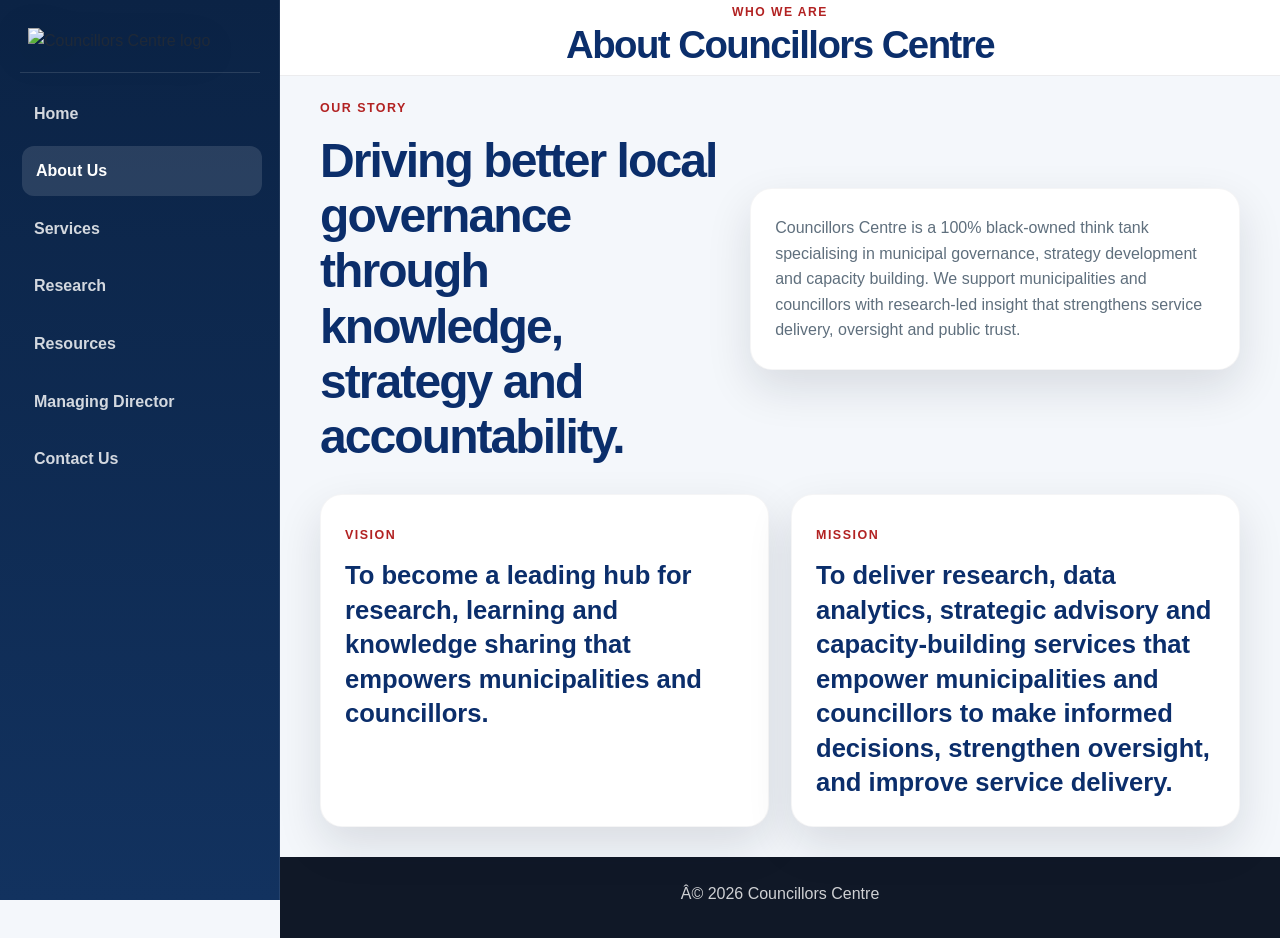
==== about.html @ 7bc2c6ad "Initial commit via Netlify [skip ci]" ====
﻿
<!DOCTYPE html>
<html lang="en">
<head>
  <meta charset="utf-8">
  <meta name="viewport" content="width=device-width, initial-scale=1">
  <title>About Us | Councillors Centre</title>
  <link rel="stylesheet" href="style.css">
</head>
<body class="page-about">
  <div class="layout-shell">
    <aside class="sidebar" aria-label="Sidebar navigation">
      <div class="sidebar-brand">
        <img src="image/CH%20LOGO%2042.png" alt="Councillors Centre logo" class="sidebar-logo">
      </div>

      <nav class="side-nav" aria-label="Main navigation">
        <a class="nav-item" href="index.html">Home</a>
        <a class="nav-item is-active" href="about.html">About Us</a>
        <a class="nav-item" href="services.html">Services</a>
        <a class="nav-item" href="research.html">Research</a>
        <a class="nav-item" href="research.html">Resources</a>
        <a class="nav-item" href="ceo.html">Managing Director</a>
        <a class="nav-item" href="contact.html">Contact Us</a>
      </nav>
    </aside>

    <div class="main-panel">
      <header class="page-header">
        <div>
          <p class="page-kicker">Who We Are</p>
          <h1>About Councillors Centre</h1>
        </div>
      </header>

      <main class="content">
        <section class="about-hero section-block">
          <div class="about-hero-copy">
            <span class="eyebrow eyebrow-green">Our Story</span>
            <h2>Driving better local governance through knowledge, strategy and accountability.</h2>
          </div>
          <div class="card intro-card">
            <p>
               Councillors Centre is a 100% black-owned think tank specialising in municipal governance,
              strategy development and capacity building. We support municipalities and councillors with
              research-led insight that strengthens service delivery, oversight and public trust.
            </p>
          </div>
        </section>

        <section class="card-grid section-block">
          <article class="card info-card-panel">
            <span class="panel-label">Vision</span>
            <h3>To become a leading hub for research, learning and knowledge sharing that empowers municipalities and councillors.</h3>
          </article>
          <article class="card info-card-panel">
            <span class="panel-label">Mission</span>
            <h3>To deliver research, data analytics, strategic advisory and capacity-building services that empower municipalities and councillors to make informed decisions, strengthen oversight, and improve service delivery.</h3>
          </article>
        </section>
      </main>

      <footer class="site-footer">
        Â© 2026  Councillors Centre
      </footer>
    </div>
  </div>

  <button class="menu-toggle" type="button" aria-label="Open menu" aria-expanded="false">
    <span class="menu-icon" aria-hidden="true"></span>
  </button>

  <div class="mobile-nav-wrap" aria-label="Mobile navigation panel">
    <nav class="mobile-nav" aria-label="Mobile navigation">
      <a class="nav-item" href="index.html">Home</a>
      <a class="nav-item is-active" href="about.html">About Us</a>
      <a class="nav-item" href="services.html">Services</a>
      <a class="nav-item" href="research.html">Research</a>
      <a class="nav-item" href="research.html">Resources</a>
      <a class="nav-item" href="ceo.html">Managing Director</a>
      <a class="nav-item" href="contact.html">Contact Us</a>
    </nav>
  </div>

  <script src="script.js"></script>
</body>
</html>
---- style.css ----
﻿:root {
  --green: #2e7d32;
  --green-dark: #1b4d22;
  --blue: #0b2e6b;
  --text: #1f2937;
  --muted: #5f6f7d;
  --light: #f4f7fb;
  --white: #ffffff;
  --shadow: 0 18px 45px rgba(15, 23, 42, 0.12);
}

* {
  box-sizing: border-box;
  margin: 0;
  padding: 0;
}

html {
  scroll-behavior: smooth;
}

body {
  margin: 0;
  font-family: "Segoe UI", Arial, sans-serif;
  background: var(--light);
  color: var(--text);
  line-height: 1.6;
  font-size: 16px;
  overflow-x: hidden;
}

a {
  text-decoration: none;
}

img {
  max-width: 100%;
  display: block;
}

button,
input,
textarea {
  font: inherit;
}

.layout-shell {
  display: flex;
  min-height: 100vh;
  max-width: 1600px;
  margin: 0 auto;
}

.sidebar {
  position: sticky;
  top: 0;
  align-self: flex-start;
  width: 280px;
  min-height: 100vh;
  background: linear-gradient(180deg, #0b2345 0%, #12325f 100%);
  padding: 28px 20px 20px;
  box-shadow: inset -1px 0 0 rgba(255, 255, 255, 0.08);
}

.sidebar-brand {
  display: flex;
  align-items: center;
  justify-content: center;
  padding: 0 8px 18px;
  margin-bottom: 16px;
  border-bottom: 1px solid rgba(255, 255, 255, 0.12);
}

.sidebar-logo {
  width: 100%;
  max-width: 260px;
  height: auto;
  object-fit: contain;
  display: block;
  background: transparent;
  border-radius: 0;
  padding: 0;
  box-shadow: none;
  filter: drop-shadow(0 8px 18px rgba(0, 0, 0, 0.18));
}

.brand-name {
  display: block;
  color: #ffffff;
  font-size: 1.08rem;
  font-weight: 700;
}

.sidebar-brand small {
  color: rgba(255, 255, 255, 0.7);
  font-size: 0.74rem;
  letter-spacing: 0.08em;
  text-transform: uppercase;
}

.side-nav {
  display: flex;
  flex-direction: column;
  gap: 8px;
}

.nav-item {
  display: flex;
  align-items: center;
  gap: 10px;
  padding: 12px 14px;
  border-radius: 12px;
  color: rgba(255, 255, 255, 0.82);
  font-weight: 600;
  transition: background 0.2s ease, color 0.2s ease, transform 0.2s ease;
}

.nav-item:hover,
.nav-item:focus,
.nav-item.is-active {
  background: rgba(255, 255, 255, 0.12);
  color: #ffffff;
  transform: translateX(2px);
}

.main-panel {
  flex: 1;
  min-width: 0;
  background: var(--light);
}

.page-header {
  background: rgba(255, 255, 255, 0.96);
  border-bottom: 1px solid rgba(15, 23, 42, 0.08);
  padding: 6px 16px;
  min-height: 76px;
  text-align: center;
  overflow: visible;
}

.page-header > div,
.brand-header-wrap {
  display: flex;
  align-items: center;
  justify-content: center;
  text-align: center;
  width: 100%;
  min-height: 56px;
}

.page-kicker {
  margin: 0;
  color: #b22222;
  font-size: 0.76rem;
  letter-spacing: 0.12em;
  text-transform: uppercase;
  font-weight: 700;
  text-align: center;
  line-height: 1.1;
  padding-top: 0;
}

.page-header h1,
.hero h2,
.about-hero-copy h2,
.section-heading h3,
.cta-box h3,
.profile-summary h2 {
  color: var(--blue);
  line-height: 1.15;
  letter-spacing: -0.04em;
}

.page-header h1 {
  font-size: clamp(2.1rem, 3vw, 3rem);
}

.site-logo,
.page-header-logo {
  display: block;
  width: min(280px, 100%);
  max-width: 100%;
  height: auto;
  object-fit: contain;
  flex-shrink: 0;
  margin: 0 auto;
}

.content {
  padding: 0 20px 0;
}

@media (max-width: 768px) {
  .sidebar-brand {
    padding-bottom: 12px;
  }

  .sidebar-logo {
    max-width: 170px;
  }

  .page-header {
    padding: 6px 10px;
    min-height: 64px;
    overflow: visible;
  }

  .page-kicker {
    font-size: 0.68rem;
    letter-spacing: 0.1em;
  }

  .site-logo,
  .page-header-logo {
    width: min(220px, 65vw);
    max-width: 100%;
    height: auto;
  }

  .page-home .brand-header-wrap,
  .page-research .brand-header-wrap {
    height: 64px;
    min-height: 64px;
    overflow: hidden;
  }

  .page-home .content {
    padding-top: 8px;
  }

  .content {
    padding: 0 14px 14px;
  }

  .hero {
    min-height: auto;
    padding: 20px 16px 22px;
    border-radius: 16px;
    margin-top: 0;
  }

  .hero h2 {
    font-size: 2.1rem;
    line-height: 1.08;
  }

  .hero p {
    font-size: 1rem;
  }

  .hero-visual {
    min-height: 180px;
  }
}

.section-block {
  margin-bottom: 30px;
}

.page-about {
  overflow-x: visible;
}

.page-contact,
.page-director,
.page-services {
  overflow-x: visible;
}

.page-contact .page-header > div,
.page-director .page-header > div {
  flex-direction: column;
  gap: 4px;
  width: min(100%, 1120px);
  margin-inline: auto;
  padding-inline: clamp(20px, 4vw, 40px);
}

.page-contact .page-header h1,
.page-director .page-header h1 {
  max-width: 100%;
  overflow-wrap: anywhere;
}

.page-contact .content,
.page-director .content {
  width: 100%;
  max-width: 1120px;
  margin-inline: auto;
  padding: 18px clamp(20px, 4vw, 40px) 0;
}

.page-contact .contact-grid > *,
.page-director .director-profile > * {
  min-width: 0;
}

.page-contact .contact-card p,
.page-director .profile-summary h2 {
  overflow-wrap: anywhere;
}

.page-contact .form-card {
  width: 100%;
  max-width: 800px;
  margin-inline: auto;
}

.page-director .profile-image-wrap {
  width: min(100%, 360px);
  margin-inline: auto;
}

.page-services .page-header > div {
  flex-direction: column;
  gap: 4px;
  width: min(100%, 1120px);
  margin-inline: auto;
  padding-inline: clamp(20px, 4vw, 40px);
}

.page-services .page-header h1 {
  max-width: 100%;
  overflow-wrap: anywhere;
}

.page-services .content {
  width: 100%;
  max-width: 1120px;
  margin-inline: auto;
  padding: 18px clamp(20px, 4vw, 40px) 0;
}

.page-services .services-accordion,
.page-services .service-accordion,
.page-services .service-trigger,
.page-services .service-title,
.page-services .service-body {
  min-width: 0;
}

.page-services .service-title,
.page-services .service-body li,
.page-services .service-body p {
  overflow-wrap: anywhere;
}

.page-about .page-header > div {
  flex-direction: column;
  gap: 4px;
  width: min(100%, 1120px);
  margin-inline: auto;
  padding-inline: clamp(20px, 4vw, 40px);
}

.page-about .page-header h1 {
  max-width: 100%;
  overflow-wrap: anywhere;
}

.page-about .content {
  width: 100%;
  max-width: 1120px;
  margin-inline: auto;
  padding: 18px clamp(20px, 4vw, 40px) 0;
}

.card {
  background: var(--white);
  border-radius: 22px;
  padding: 26px 24px;
  box-shadow: var(--shadow);
  border: 1px solid rgba(15, 23, 42, 0.04);
}

.eyebrow {
  display: inline-block;
  margin-bottom: 14px;
  color: #b22222;
  font-weight: 700;
  font-size: 0.78rem;
  letter-spacing: 0.12em;
  text-transform: uppercase;
}

.eyebrow-green {
  color: #b22222;
}

.hero {
  display: grid;
  grid-template-columns: 1.35fr 0.65fr;
  gap: 22px;
  align-items: center;
  min-height: 280px;
  padding: 6px 20px 10px;
  background: linear-gradient(135deg, rgba(11, 46, 107, 0.86), rgba(46, 125, 50, 0.8)),
    url('https://images.unsplash.com/photo-1486406146926-c627a92ad1ab') center/cover no-repeat;
  border-radius: 18px;
  box-shadow: var(--shadow);
  color: var(--white);
  overflow: hidden;
  margin-top: 0;
}

.hero h2 {
  color: var(--white);
  font-size: clamp(2.7rem, 4vw, 4.8rem);
  line-height: 0.95;
  margin-bottom: 16px;
  letter-spacing: -0.05em;
}

.hero-content {
  max-width: 760px;
}

.hero p {
  color: rgba(255, 255, 255, 0.9);
  font-size: 1.12rem;
  margin-bottom: 24px;
  max-width: 690px;
}

.hero-actions {
  display: flex;
  flex-wrap: wrap;
  gap: 16px;
  margin-bottom: 22px;
}

.btn {
  display: inline-flex;
  align-items: center;
  justify-content: center;
  min-height: 48px;
  border-radius: 999px;
  padding: 0 22px;
  font-weight: 700;
  transition: transform 0.2s ease, box-shadow 0.2s ease;
}

.btn:hover,
.btn:focus {
  transform: translateY(-2px);
}

.btn-primary {
  background: var(--white);
  color: var(--blue);
  box-shadow: 0 12px 28px rgba(15, 23, 42, 0.16);
}

.btn-secondary {
  background: transparent;
  border: 1.5px solid rgba(255, 255, 255, 0.8);
  color: var(--white);
}

.trust-points {
  display: flex;
  flex-wrap: wrap;
  gap: 10px 18px;
  list-style: none;
  color: rgba(255, 255, 255, 0.92);
}

.trust-points li::before {
  content: "\2022";
  margin-right: 8px;
  color: #d8f3d7;
}

.hero-visual {
  position: relative;
  display: flex;
  flex-direction: column;
  justify-content: center;
  align-items: center;
  gap: 18px;
  min-height: 320px;
  padding-right: 8px;
}

.hero-visual::before {
  content: "";
  position: absolute;
  inset: 10% 10%;
  border: 1px solid rgba(255, 255, 255, 0.28);
  border-radius: 28px;
  background: rgba(255, 255, 255, 0.03);
}

.info-card {
  position: relative;
  z-index: 1;
  width: min(290px, 80%);
  padding: 26px 22px;
  background: rgba(255, 255, 255, 0.12);
  border: 1px solid rgba(255, 255, 255, 0.24);
  border-radius: 18px;
  color: var(--white);
  box-shadow: var(--shadow);
}

.card-primary {
  align-self: flex-end;
}

.card-secondary {
  align-self: flex-start;
}

.info-card strong {
  display: block;
  font-size: 2.6rem;
  margin-bottom: 6px;
}

.info-card span {
  color: rgba(255, 255, 255, 0.9);
}

.stats-bar {
  display: grid;
  grid-template-columns: repeat(4, minmax(0, 1fr));
  gap: 18px;
  margin: 30px 0;
}

.stat-item {
  background: var(--white);
  border-radius: 18px;
  padding: 20px 16px;
  text-align: center;
  box-shadow: var(--shadow);
}

.stat-item strong {
  display: block;
  font-size: 1.5rem;
  color: var(--blue);
  margin-bottom: 8px;
}

.stat-item span {
  color: var(--muted);
  font-weight: 600;
}

.section-heading {
  margin-bottom: 20px;
}

.section-heading h3 {
  font-size: clamp(1.9rem, 3vw, 2.8rem);
}

.section-heading.center {
  text-align: center;
}

.about-hero {
  display: grid;
  grid-template-columns: minmax(0, 1fr) minmax(0, 1.2fr);
  gap: 22px;
  align-items: center;
}

.page-about .about-hero > *,
.page-about .card-grid > * {
  min-width: 0;
}

.about-hero-copy h2 {
  font-size: clamp(2rem, 4vw, 3rem);
  max-width: 100%;
  overflow-wrap: anywhere;
}

.intro-card p,
.info-card-panel h3,
.service-panel h3,
.contact-card p,
.profile-summary p,
.form-card label,
.feature-item p {
  color: var(--muted);
}

.card-grid {
  display: grid;
  grid-template-columns: repeat(2, minmax(0, 1fr));
  gap: 22px;
}

@media (max-width: 960px) {
  .page-about .card-grid {
    grid-template-columns: minmax(0, 1fr);
  }
}

.panel-label {
  display: inline-block;
  margin-bottom: 12px;
  color: #b22222;
  font-size: 0.78rem;
  letter-spacing: 0.12em;
  text-transform: uppercase;
  font-weight: 700;
}

.info-card-panel h3 {
  color: var(--blue);
  font-size: clamp(1.4rem, 2vw, 2rem);
  line-height: 1.35;
  overflow-wrap: anywhere;
}

.services-grid,
.feature-grid {
  display: grid;
  grid-template-columns: repeat(3, minmax(0, 1fr));
  gap: 22px;
}

.service-card,
.feature-item {
  background: var(--white);
  border-radius: 22px;
  padding: 24px 20px;
  box-shadow: var(--shadow);
  border-top: 4px solid var(--green);
}

.icon {
  display: inline-flex;
  align-items: center;
  justify-content: center;
  width: 52px;
  height: 52px;
  border-radius: 50%;
  background: rgba(46, 125, 50, 0.12);
  color: var(--green-dark);
  font-weight: 800;
  margin-bottom: 14px;
}

.service-card h4,
.feature-item h4,
.contact-card h3 {
  color: var(--blue);
  margin-bottom: 10px;
}

.cta-section {
  margin-top: 30px;
}

.cta-box {
  display: flex;
  align-items: center;
  justify-content: space-between;
  gap: 20px;
  padding: 28px 26px;
  background: linear-gradient(135deg, var(--blue), var(--green-dark));
  border-radius: 24px;
  color: var(--white);
  box-shadow: var(--shadow);
}

.cta-box h3 {
  color: var(--white);
  font-size: clamp(1.6rem, 2vw, 2.5rem);
}

.services-accordion {
  display: grid;
  gap: 18px;
}

.service-accordion {
  background: var(--white);
  border: 1px solid rgba(15, 23, 42, 0.06);
  border-left: 5px solid var(--green);
  border-radius: 20px;
  overflow: hidden;
  box-shadow: var(--shadow);
  transition: box-shadow 0.2s ease, transform 0.2s ease;
}

.service-accordion.is-open {
  box-shadow: 0 18px 32px rgba(11, 46, 107, 0.06);
}

.service-trigger {
  width: 100%;
  display: flex;
  align-items: center;
  justify-content: space-between;
  gap: 18px;
  background: transparent;
  border: none;
  cursor: pointer;
  text-align: left;
  padding: 22px 24px;
  min-height: 76px;
  color: var(--text);
}

.service-accordion.is-open .service-trigger {
  background: linear-gradient(180deg, rgba(46, 125, 50, 0.04), rgba(255, 255, 255, 1));
}

.service-title {
  color: var(--blue);
  font-size: 1.05rem;
  font-weight: 700;
  line-height: 1.35;
}

.service-chevron {
  display: inline-flex;
  align-items: center;
  justify-content: center;
  width: 32px;
  height: 32px;
  border-radius: 50%;
  background: rgba(46, 125, 50, 0.08);
  color: var(--green-dark);
  font-size: 1.5rem;
  line-height: 1;
  flex-shrink: 0;
  transition: transform 0.2s ease;
}

.service-accordion.is-open .service-chevron {
  transform: rotate(45deg);
}

.service-body {
  display: none;
  padding: 0 24px 24px;
  color: var(--text);
}

.service-accordion.is-open .service-body {
  display: block;
}

.service-body p {
  color: var(--muted);
  margin-bottom: 16px;
}

.service-body ul {
  margin: 0;
  padding-left: 1.2rem;
  display: grid;
  gap: 10px;
}

.service-body li::marker {
  color: var(--green);
}

.contact-grid {
  display: grid;
  grid-template-columns: repeat(3, minmax(0, 1fr));
  gap: 22px;
}

.contact-card h3 {
  margin-bottom: 8px;
  color: #b22222;
}

.contact-card a {
  color: #b22222;
  font-weight: 600;
}

.form-card {
  display: grid;
  gap: 18px;
  max-width: 800px;
}

.form-card label {
  display: grid;
  gap: 8px;
  font-weight: 600;
  color: var(--text);
}

.form-card input,
.form-card textarea {
  width: 100%;
  border: 1px solid rgba(15, 23, 42, 0.12);
  border-radius: 12px;
  background: var(--white);
  padding: 12px 14px;
  color: var(--text);
}

.form-card textarea {
  min-height: 160px;
  resize: vertical;
}

.director-profile {
  display: grid;
  grid-template-columns: minmax(220px, 360px) 1fr;
  gap: 28px;
  align-items: start;
}

.profile-image-wrap {
  padding: 18px;
}

.profile-image {
  width: 100%;
  height: auto;
  border-radius: 18px;
  object-fit: cover;
}

.profile-summary {
  display: grid;
  gap: 18px;
}

.profile-summary h2 {
  font-size: clamp(2rem, 3vw, 2.8rem);
}

.site-footer {
  padding: 24px 18px 32px;
  background: #101827;
  color: rgba(255, 255, 255, 0.8);
  text-align: center;
}

.menu-toggle {
  display: none;
}

.mobile-nav-wrap {
  display: none;
}

@media (max-width: 1100px) {
  .sidebar {
    width: 220px;
  }

  .page-header,
  .content {
    padding-left: 24px;
    padding-right: 24px;
  }

  .stats-bar,
  .services-grid,
  .feature-grid,
  .contact-grid {
    grid-template-columns: repeat(2, minmax(0, 1fr));
  }

  .about-hero,
  .director-profile {
    grid-template-columns: 1fr;
  }
}

@media (max-width: 768px) {
  .sidebar {
    display: none;
  }

  .layout-shell {
    display: block;
  }

  .page-header {
    padding-top: 64px;
  }

  .content {
    padding-top: 20px;
  }

  .services-layout {
    grid-template-columns: 1fr;
  }

  .service-panel {
    min-height: 66px;
    padding: 16px 18px;
  }

  .service-title {
    font-size: 0.98rem;
  }

  .service-detail {
    position: static;
  }

  .hero {
    grid-template-columns: 1fr;
    padding: 28px 20px 30px;
    min-height: auto;
  }

  .hero h2 {
    font-size: 2.2rem;
  }

  .hero-actions {
    flex-direction: column;
    align-items: stretch;
  }

  .hero-actions .btn,
  .btn {
    width: 100%;
  }

  .stats-bar,
  .services-grid,
  .feature-grid,
  .contact-grid,
  .card-grid {
    grid-template-columns: 1fr;
  }

  .cta-box {
    flex-direction: column;
    align-items: flex-start;
  }

  .menu-toggle {
    display: flex;
    position: fixed;
    top: 14px;
    right: 14px;
    z-index: 50;
    width: 46px;
    height: 46px;
    border: none;
    border-radius: 12px;
    background: var(--blue);
    color: var(--white);
    align-items: center;
    justify-content: center;
    font-size: 1.6rem;
    box-shadow: 0 12px 24px rgba(11, 46, 107, 0.22);
    cursor: pointer;
  }

  .menu-icon,
  .menu-icon::before,
  .menu-icon::after {
    display: block;
    width: 20px;
    height: 2px;
    border-radius: 2px;
    background: currentColor;
  }

  .menu-icon {
    position: relative;
    transition: background-color 0.2s ease;
  }

  .menu-icon::before,
  .menu-icon::after {
    position: absolute;
    left: 0;
    content: "";
    transition: transform 0.2s ease;
  }

  .menu-icon::before {
    transform: translateY(-6px);
  }

  .menu-icon::after {
    transform: translateY(6px);
  }

  body.menu-open .menu-icon {
    background: transparent;
  }

  body.menu-open .menu-icon::before {
    transform: rotate(45deg);
  }

  body.menu-open .menu-icon::after {
    transform: rotate(-45deg);
  }

  .mobile-nav-wrap {
    display: none;
    position: fixed;
    top: 68px;
    right: 14px;
    width: min(280px, calc(100vw - 28px));
    z-index: 40;
    background: rgba(255, 255, 255, 0.99);
    border: 1px solid rgba(15, 23, 42, 0.08);
    border-radius: 16px;
    box-shadow: 0 20px 36px rgba(15, 23, 42, 0.12);
    padding: 10px;
  }

  body.menu-open .mobile-nav-wrap {
    display: block;
  }

  .mobile-nav {
    display: flex;
    flex-direction: column;
    gap: 6px;
  }

  .mobile-nav .nav-item {
    color: var(--blue);
    background: rgba(11, 46, 107, 0.04);
    border-radius: 10px;
    padding: 12px 14px;
  }

  body.menu-open {
    overflow: hidden;
  }
}

@media (max-width: 480px) {
  body {
    font-size: 15px;
  }

  .page-header,
  .content {
    padding-left: 16px;
    padding-right: 16px;
  }

  .card,
  .service-card,
  .feature-item,
  .cta-box,
  .contact-card,
  .info-card-panel {
    padding-left: 18px;
    padding-right: 18px;
  }

  .page-header h1 {
    font-size: 2rem;
  }

  .page-about .page-header h1 {
    font-size: 1.75rem;
  }

  .page-header-logo {
    width: min(180px, 58vw);
  }

  .hero h2 {
    font-size: 1.9rem;
  }

  .section-heading h3 {
    font-size: 1.8rem;
  }
}


.research-page-content {
  padding-top: 18px;
}

.research-intro {
  max-width: 760px;
  margin: 0 auto 24px;
  text-align: center;
}

.research-intro h1 {
  margin-bottom: 12px;
  color: var(--blue);
  font-size: clamp(2.3rem, 4vw, 3.4rem);
  letter-spacing: -0.05em;
  line-height: 1.1;
}

.research-intro p {
  color: var(--muted);
  font-size: 1.06rem;
}

.research-card {
  display: grid;
  grid-template-columns: minmax(220px, 300px) minmax(0, 1fr);
  gap: 26px;
  align-items: center;
  max-width: 980px;
  margin: 0 auto;
  padding: 26px;
}

.publication-cover {
  display: flex;
  flex-direction: column;
  justify-content: center;
  align-items: center;
  min-height: 360px;
  padding: 20px 16px;
  border-radius: 22px;
  background: linear-gradient(135deg, rgba(11, 46, 107, 0.96), rgba(46, 125, 50, 0.88));
  color: var(--white);
  text-align: center;
  box-shadow: 0 18px 28px rgba(11, 46, 107, 0.18);
}

.publication-type {
  display: inline-flex;
  align-items: center;
  justify-content: center;
  align-self: flex-start;
  padding: 7px 12px;
  border-radius: 999px;
  background: rgba(255, 255, 255, 0.12);
  border: 1px solid rgba(255, 255, 255, 0.22);
  font-size: 0.72rem;
  letter-spacing: 0.12em;
  text-transform: uppercase;
  font-weight: 700;
}

.publication-mark {
  display: grid;
  gap: 8px;
  margin: 24px 0 18px;
  letter-spacing: -0.06em;
  font-weight: 800;
}

.publication-mark-top,
.publication-mark-bottom {
  display: block;
  font-size: clamp(1.6rem, 2vw, 2.3rem);
  line-height: 1;
}

.publication-cover p {
  color: rgba(255, 255, 255, 0.82);
  font-size: 0.92rem;
  letter-spacing: 0.08em;
  text-transform: uppercase;
}

.publication-body {
  display: grid;
  gap: 18px;
}

.publication-label {
  color: #b22222;
  font-size: 0.76rem;
  letter-spacing: 0.12em;
  text-transform: uppercase;
  font-weight: 700;
}

.publication-body h2 {
  color: var(--blue);
  font-size: clamp(1.8rem, 2.6vw, 2.7rem);
  line-height: 1.1;
  letter-spacing: -0.04em;
}

.publication-body p {
  color: var(--muted);
}

.publication-meta {
  display: grid;
  grid-template-columns: repeat(2, minmax(0, 1fr));
  gap: 12px;
  padding: 18px 0;
  border-top: 1px solid rgba(15, 23, 42, 0.08);
  border-bottom: 1px solid rgba(15, 23, 42, 0.08);
}

.publication-meta div {
  display: grid;
  gap: 6px;
}

.publication-meta dt {
  color: var(--muted);
  font-size: 0.76rem;
  letter-spacing: 0.12em;
  text-transform: uppercase;
  font-weight: 700;
}

.publication-meta dd {
  color: var(--text);
  font-weight: 700;
}

.publication-actions {
  display: flex;
  flex-wrap: wrap;
  gap: 14px;
  margin-top: 8px;
}

.publication-actions .btn {
  min-width: 180px;
}

@media (max-width: 768px) {
  .research-page-content {
    padding-top: 18px;
  }

  .research-card {
    grid-template-columns: 1fr;
    padding: 18px;
  }

  .publication-cover {
    min-height: 260px;
  }

  .publication-actions {
    flex-direction: column;
  }

  .publication-actions .btn {
    width: 100%;
  }
}
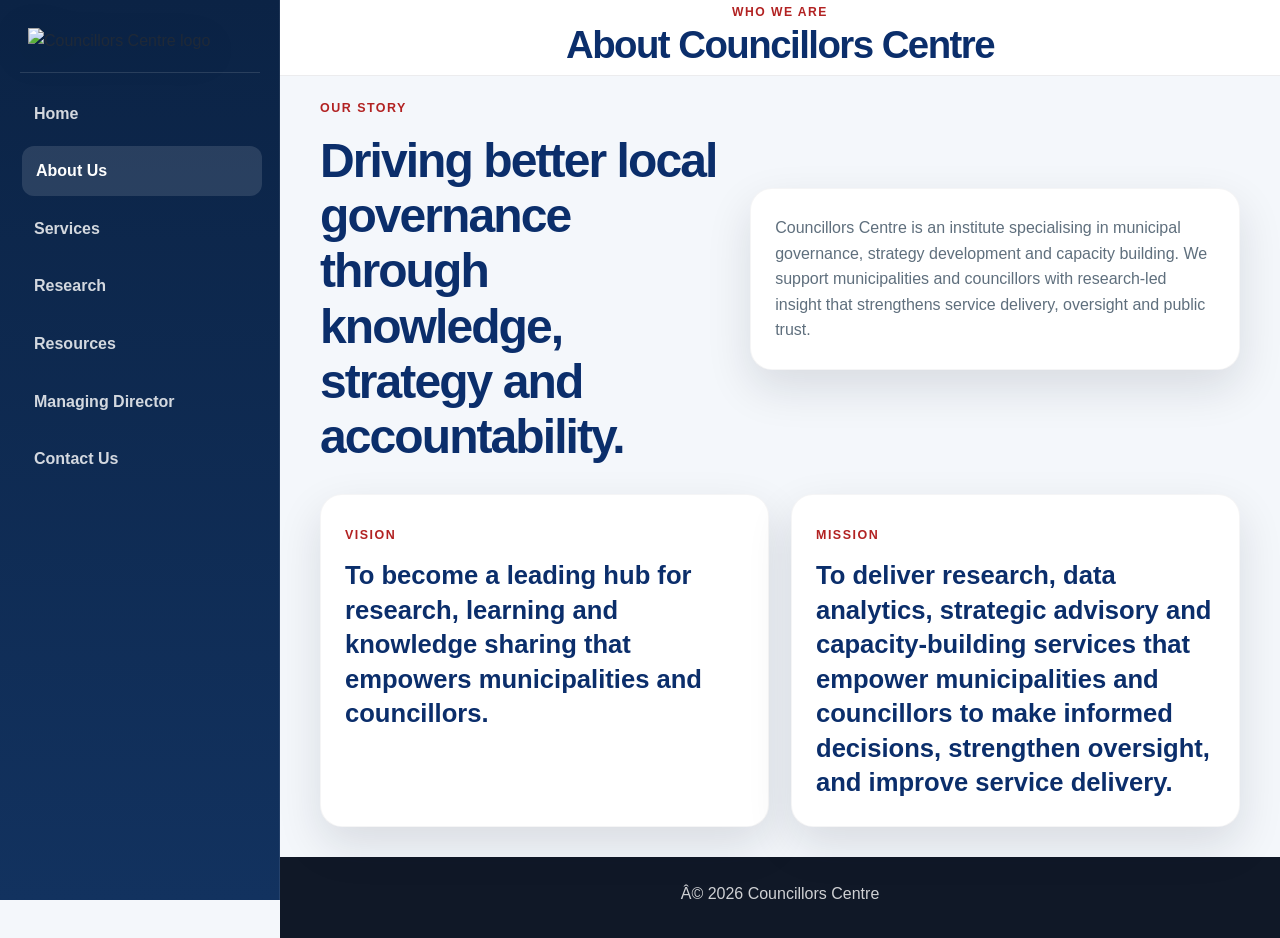
==== commit f58b94e1: "Refactor about.html structure and content" ====
--- a/about.html
+++ b/about.html
@@ -41,7 +41,7 @@
           </div>
           <div class="card intro-card">
             <p>
-               Councillors Centre is a 100% black-owned think tank specialising in municipal governance,
+               Councillors Centre is an institute specialising in municipal governance,
               strategy development and capacity building. We support municipalities and councillors with
               research-led insight that strengthens service delivery, oversight and public trust.
             </p>
